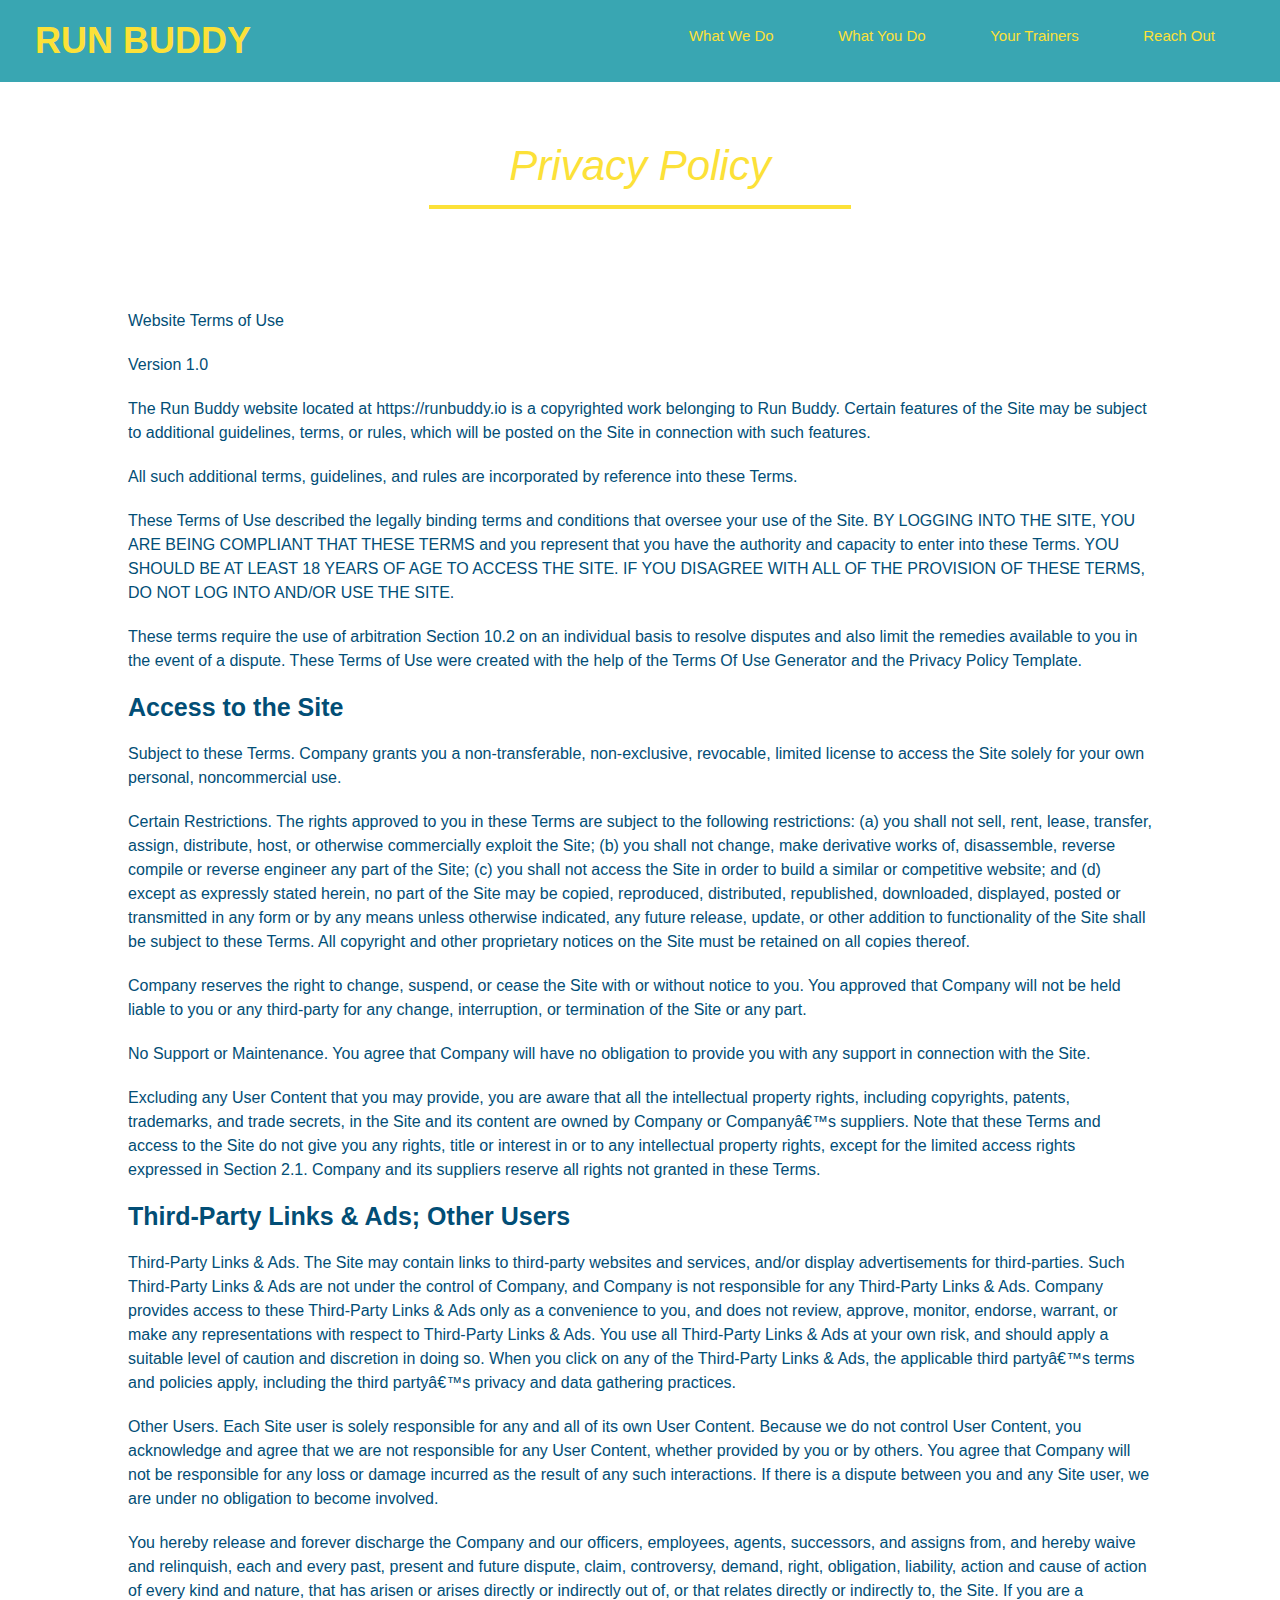
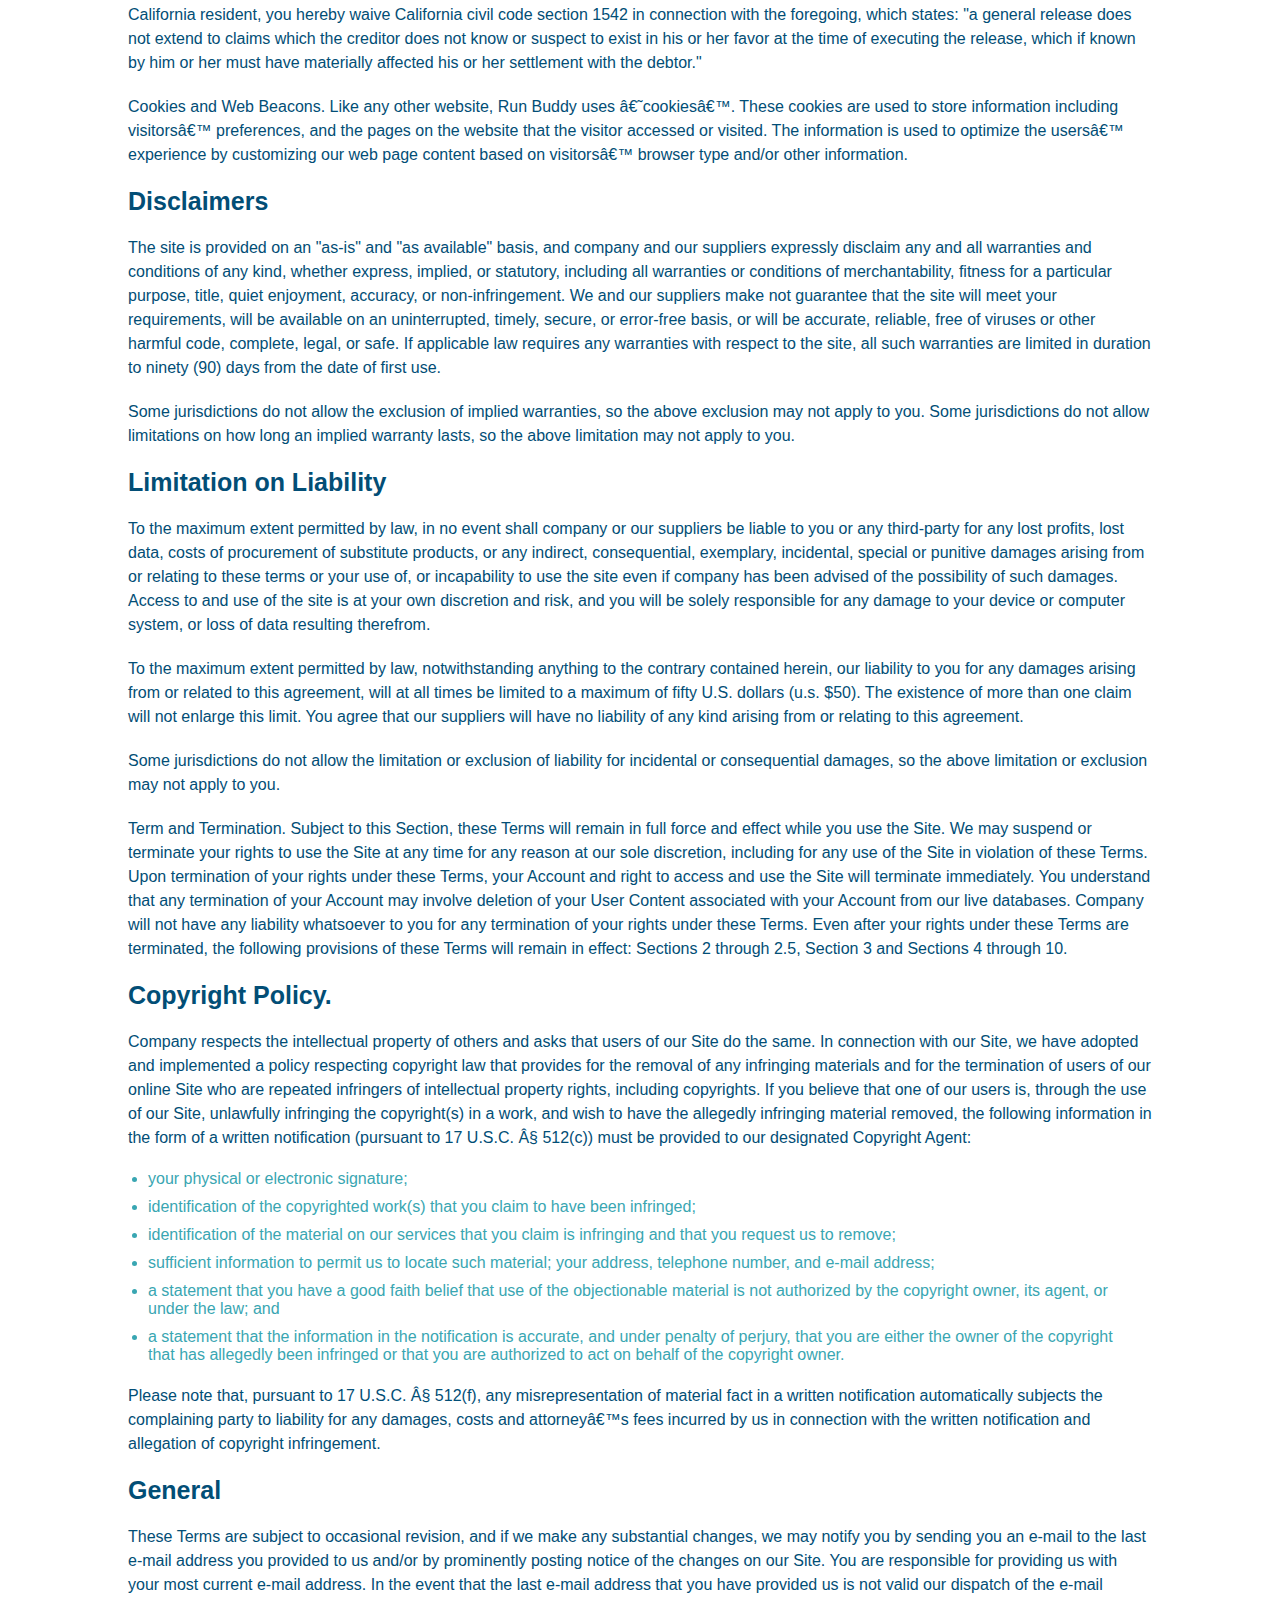
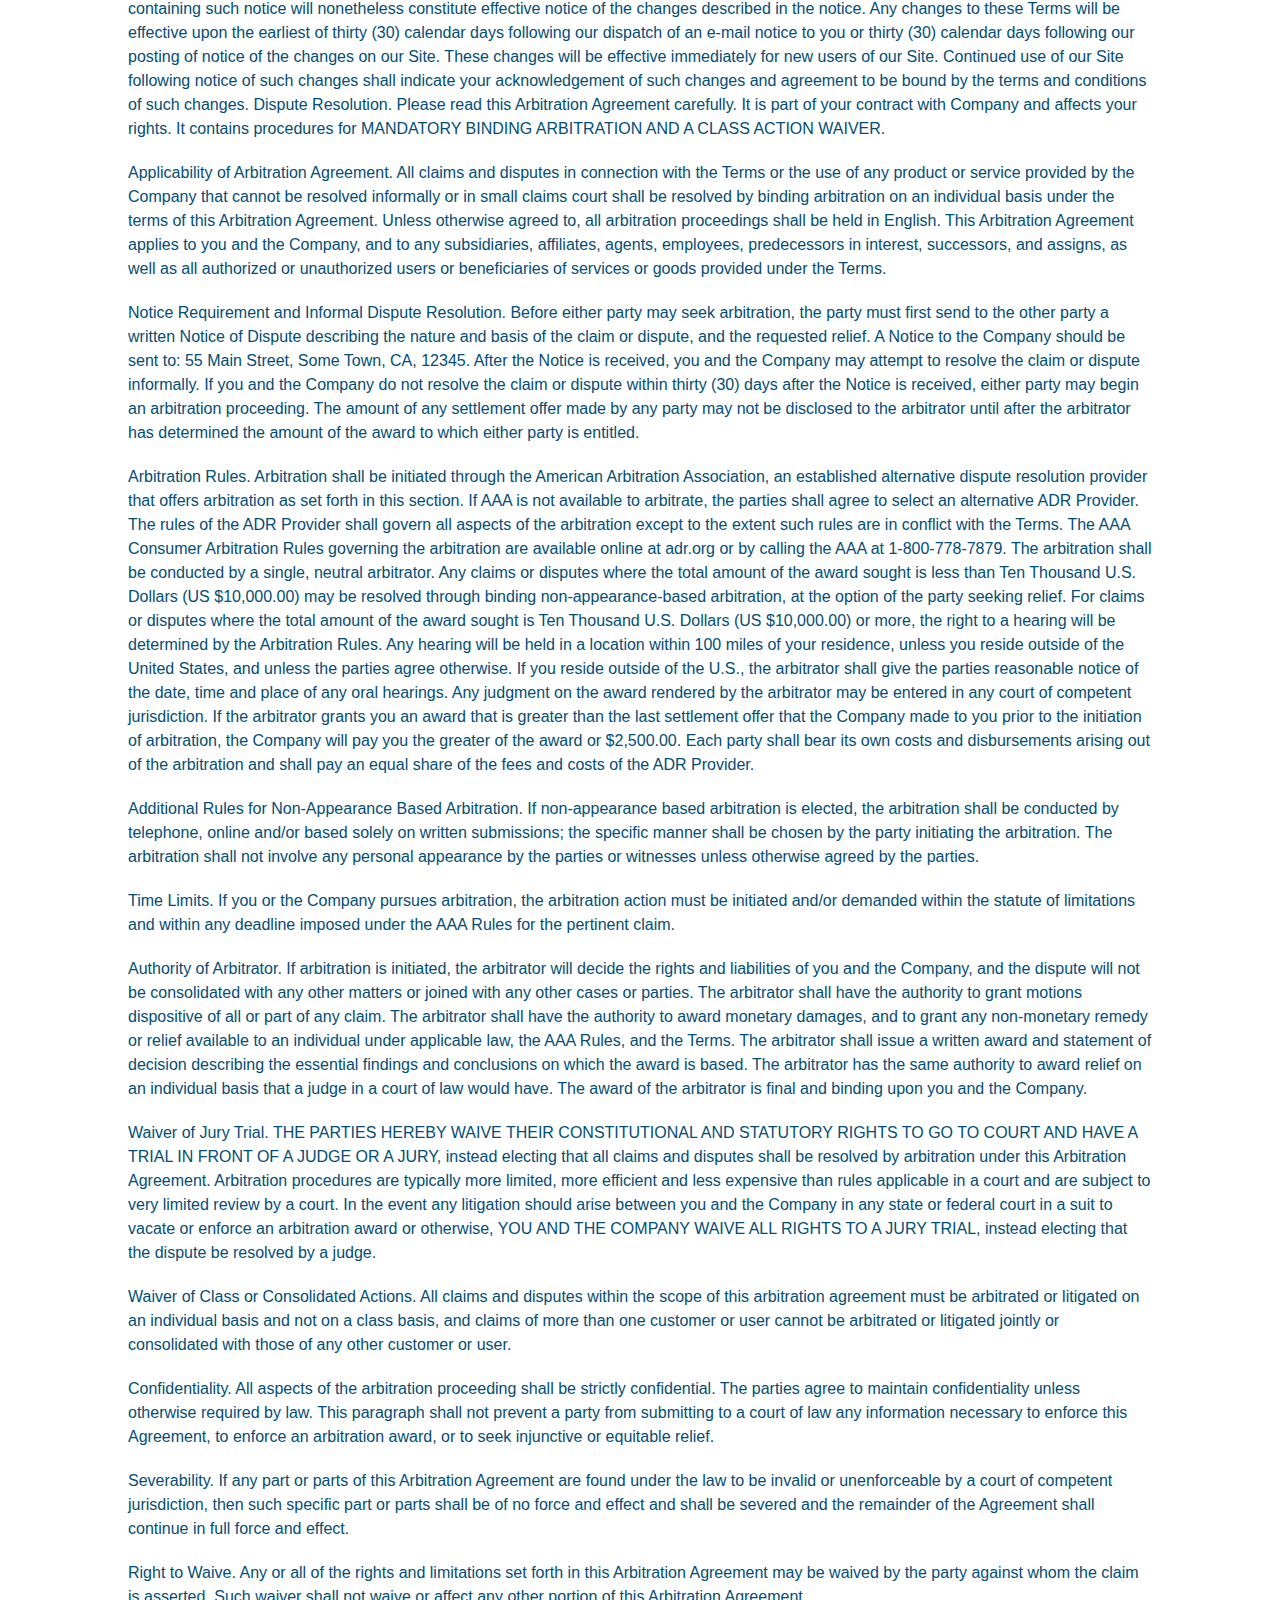
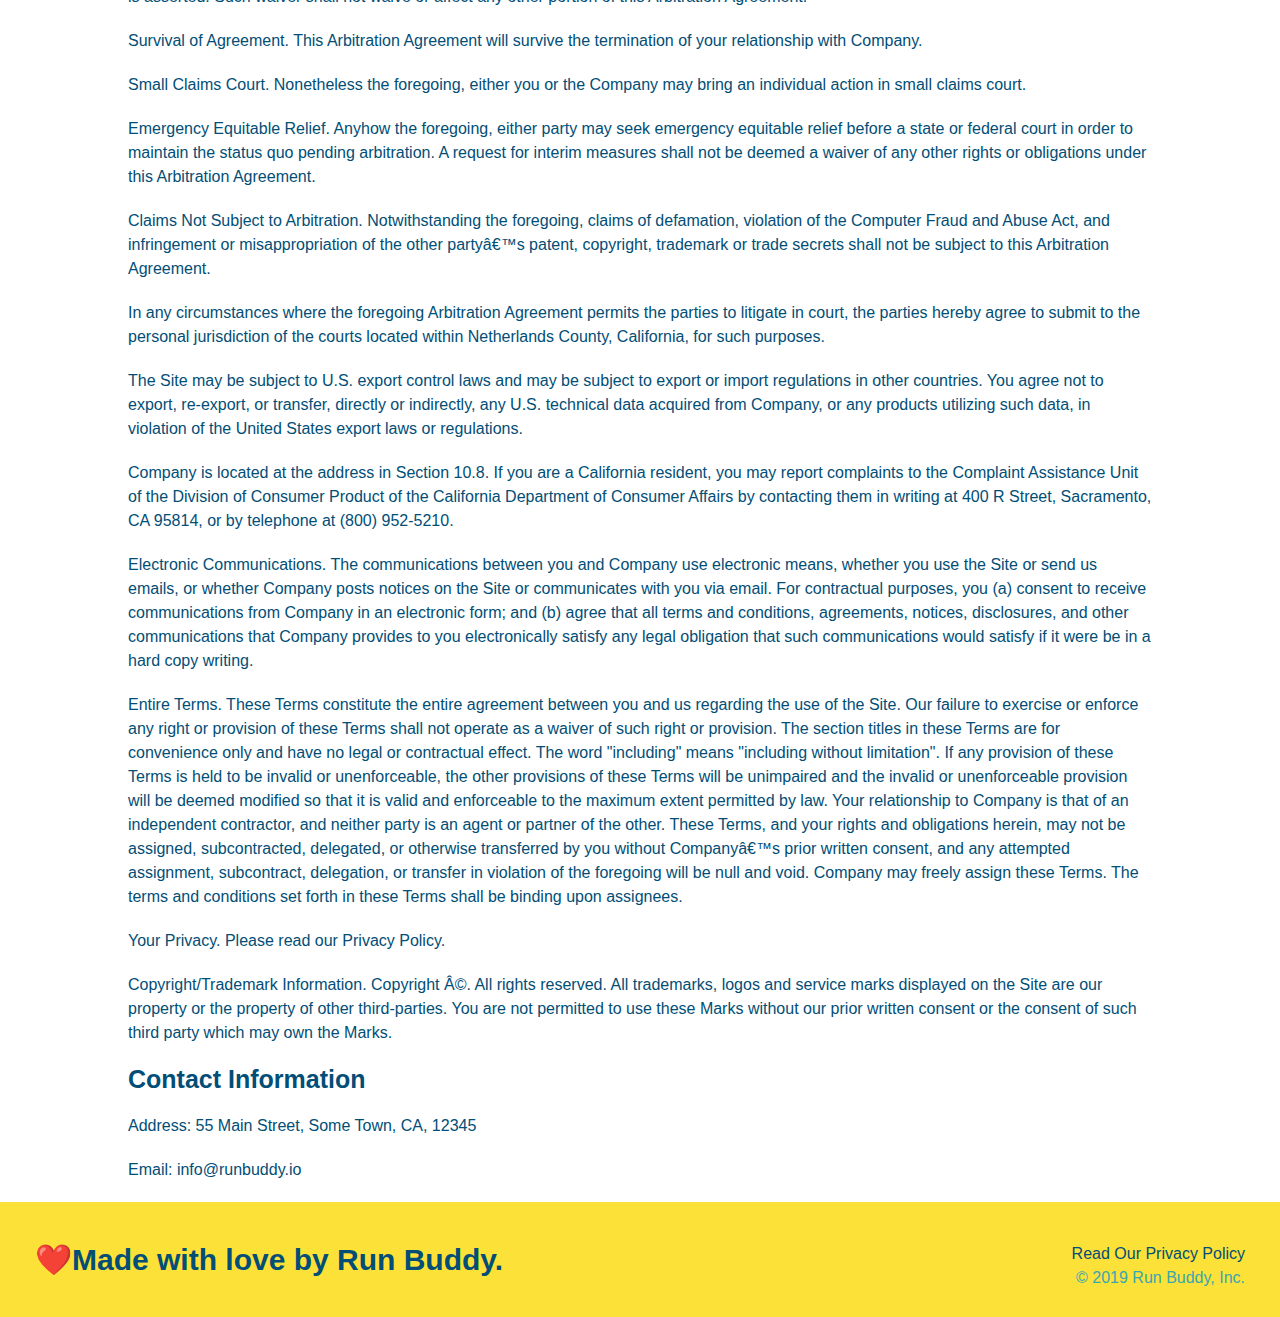
==== privacy-policy.html @ 3b5f8642 "privacy policy" ====
<!DOCTYPE html>
<html lang="en">
  <head>
        <meta charset="UTF-8">
        <Title>Privacy Policy - Run Buddy</Title>
        <link rel="stylesheet" href="style.css" />

        <link rel="stylesheet" href="secondary-styles.css" />
  </head>
    <body>
        <header>
            <h1>
                <a href="index.html">RUN BUDDY</a>  
            </h1>
            <nav>
    
              <ul>
                  <li>
                      <a href="./index.html#what-we-do">What We Do</a>
                  </li>
                  <li>
                      <a href="./index.html#what-you-do">What You Do</a>
                  </li>
                  <li>
                      <a href="./index.html#your-trainers">Your Trainers</a>
                  </li>
                  <li>
                      <a href="./index.html#reach-out">Reach Out</a>
                  </li>
              </ul>
    
            </nav>
           </header> 

        <section class="hero">
            <h2 class="page-title">
                Privacy Policy
            </h2>
        </section>
        <article class="secondary-content">
            <p>
                Website Terms of Use
              </p>
        
              <p>
                Version 1.0
              </p>
        
              <p>
                The Run Buddy website located at https://runbuddy.io is a copyrighted work belonging to Run Buddy. Certain
                features of the Site may be subject to additional guidelines, terms, or rules, which will be posted on the Site
                in connection with such features.
              </p>
        
              <p>
                All such additional terms, guidelines, and rules are incorporated by reference into these Terms.
              </p>
        
              <p>
                These Terms of Use described the legally binding terms and conditions that oversee your use of the Site. BY
                LOGGING INTO THE SITE, YOU ARE BEING COMPLIANT THAT THESE TERMS and you represent that you have the authority
                and capacity to enter into these Terms. YOU SHOULD BE AT LEAST 18 YEARS OF AGE TO ACCESS THE SITE. IF YOU
                DISAGREE WITH ALL OF THE PROVISION OF THESE TERMS, DO NOT LOG INTO AND/OR USE THE SITE.
              </p>
        
              <p>
                These terms require the use of arbitration Section 10.2 on an individual basis to resolve disputes and also
                limit the remedies available to you in the event of a dispute. These Terms of Use were created with the help of
                the Terms Of Use Generator and the Privacy Policy Template.
              </p>
        
              <h3>
                Access to the Site
              </h3>
        
              <p>
                Subject to these Terms. Company grants you a non-transferable, non-exclusive, revocable, limited license to
                access the Site solely for your own personal, noncommercial use.
              </p>
        
              <p>
                Certain Restrictions. The rights approved to you in these Terms are subject to the following restrictions: (a)
                you shall not sell, rent, lease, transfer, assign, distribute, host, or otherwise commercially exploit the Site;
                (b) you shall not change, make derivative works of, disassemble, reverse compile or reverse engineer any part of
                the Site; (c) you shall not access the Site in order to build a similar or competitive website; and (d) except
                as expressly stated herein, no part of the Site may be copied, reproduced, distributed, republished, downloaded,
                displayed, posted or transmitted in any form or by any means unless otherwise indicated, any future release,
                update, or other addition to functionality of the Site shall be subject to these Terms. All copyright and other
                proprietary notices on the Site must be retained on all copies thereof.
              </p>
        
              <p>
                Company reserves the right to change, suspend, or cease the Site with or without notice to you. You approved
                that Company will not be held liable to you or any third-party for any change, interruption, or termination of
                the Site or any part.
              </p>
        
              <p>
                No Support or Maintenance. You agree that Company will have no obligation to provide you with any support in
                connection with the Site.
              </p>
        
              <p>
                Excluding any User Content that you may provide, you are aware that all the intellectual property rights,
                including copyrights, patents, trademarks, and trade secrets, in the Site and its content are owned by Company
                or Companyâ€™s suppliers. Note that these Terms and access to the Site do not give you any rights, title or
                interest in or to any intellectual property rights, except for the limited access rights expressed in Section
                2.1. Company and its suppliers reserve all rights not granted in these Terms.
              </p>
        
              <h3>
                Third-Party Links & Ads; Other Users
              </h3>
        
              <p>
                Third-Party Links & Ads. The Site may contain links to third-party websites and services, and/or display
                advertisements for third-parties. Such Third-Party Links & Ads are not under the control of Company, and Company
                is not responsible for any Third-Party Links & Ads. Company provides access to these Third-Party Links & Ads
                only as a convenience to you, and does not review, approve, monitor, endorse, warrant, or make any
                representations with respect to Third-Party Links & Ads. You use all Third-Party Links & Ads at your own risk,
                and should apply a suitable level of caution and discretion in doing so. When you click on any of the
                Third-Party Links & Ads, the applicable third partyâ€™s terms and policies apply, including the third partyâ€™s
                privacy and data gathering practices.
              </p>
        
              <p>
                Other Users. Each Site user is solely responsible for any and all of its own User Content. Because we do not
                control User Content, you acknowledge and agree that we are not responsible for any User Content, whether
                provided by you or by others. You agree that Company will not be responsible for any loss or damage incurred as
                the result of any such interactions. If there is a dispute between you and any Site user, we are under no
                obligation to become involved.
              </p>
        
              <p>
                You hereby release and forever discharge the Company and our officers, employees, agents, successors, and
                assigns from, and hereby waive and relinquish, each and every past, present and future dispute, claim,
                controversy, demand, right, obligation, liability, action and cause of action of every kind and nature, that has
                arisen or arises directly or indirectly out of, or that relates directly or indirectly to, the Site. If you are
                a California resident, you hereby waive California civil code section 1542 in connection with the foregoing,
                which states: "a general release does not extend to claims which the creditor does not know or suspect to exist
                in his or her favor at the time of executing the release, which if known by him or her must have materially
                affected his or her settlement with the debtor."
              </p>
        
              <p>
                Cookies and Web Beacons. Like any other website, Run Buddy uses â€˜cookiesâ€™. These cookies are used to store
                information including visitorsâ€™ preferences, and the pages on the website that the visitor accessed or visited.
                The information is used to optimize the usersâ€™ experience by customizing our web page content based on visitorsâ€™
                browser type and/or other information.
              </p>
        
              <h3>
                Disclaimers
              </h3>
        
              <p>
                The site is provided on an "as-is" and "as available" basis, and company and our suppliers expressly disclaim
                any and all warranties and conditions of any kind, whether express, implied, or statutory, including all
                warranties or conditions of merchantability, fitness for a particular purpose, title, quiet enjoyment, accuracy,
                or non-infringement. We and our suppliers make not guarantee that the site will meet your requirements, will be
                available on an uninterrupted, timely, secure, or error-free basis, or will be accurate, reliable, free of
                viruses or other harmful code, complete, legal, or safe. If applicable law requires any warranties with respect
                to the site, all such warranties are limited in duration to ninety (90) days from the date of first use.
              </p>
        
              <p>
                Some jurisdictions do not allow the exclusion of implied warranties, so the above exclusion may not apply to
                you. Some jurisdictions do not allow limitations on how long an implied warranty lasts, so the above limitation
                may not apply to you.
              </p>
        
              <h3>
                Limitation on Liability
              </h3>
        
              <p>
                To the maximum extent permitted by law, in no event shall company or our suppliers be liable to you or any
                third-party for any lost profits, lost data, costs of procurement of substitute products, or any indirect,
                consequential, exemplary, incidental, special or punitive damages arising from or relating to these terms or
                your use of, or incapability to use the site even if company has been advised of the possibility of such
                damages. Access to and use of the site is at your own discretion and risk, and you will be solely responsible
                for any damage to your device or computer system, or loss of data resulting therefrom.
              </p>
        
              <p>
                To the maximum extent permitted by law, notwithstanding anything to the contrary contained herein, our liability
                to you for any damages arising from or related to this agreement, will at all times be limited to a maximum of
                fifty U.S. dollars (u.s. $50). The existence of more than one claim will not enlarge this limit. You agree that
                our suppliers will have no liability of any kind arising from or relating to this agreement.
              </p>
        
              <p>
                Some jurisdictions do not allow the limitation or exclusion of liability for incidental or consequential
                damages, so the above limitation or exclusion may not apply to you.
              </p>
        
              <p>
                Term and Termination. Subject to this Section, these Terms will remain in full force and effect while you use
                the Site. We may suspend or terminate your rights to use the Site at any time for any reason at our sole
                discretion, including for any use of the Site in violation of these Terms. Upon termination of your rights under
                these Terms, your Account and right to access and use the Site will terminate immediately. You understand that
                any termination of your Account may involve deletion of your User Content associated with your Account from our
                live databases. Company will not have any liability whatsoever to you for any termination of your rights under
                these Terms. Even after your rights under these Terms are terminated, the following provisions of these Terms
                will remain in effect: Sections 2 through 2.5, Section 3 and Sections 4 through 10.
              </p>
        
              <h3>
                Copyright Policy.
              </h3>
        
              <p>
                Company respects the intellectual property of others and asks that users of our Site do the same. In connection
                with our Site, we have adopted and implemented a policy respecting copyright law that provides for the removal
                of any infringing materials and for the termination of users of our online Site who are repeated infringers of
                intellectual property rights, including copyrights. If you believe that one of our users is, through the use of
                our Site, unlawfully infringing the copyright(s) in a work, and wish to have the allegedly infringing material
                removed, the following information in the form of a written notification (pursuant to 17 U.S.C. Â§ 512(c)) must
                be provided to our designated Copyright Agent:
              </p>
        
              <ul>
                <li>
                  your physical or electronic signature;
                </li>
                <li>
                  identification of the copyrighted work(s) that you claim to have been infringed;
                </li>
                <li>
                  identification of the material on our services that you claim is infringing and that you request us to remove;
                </li>
                <li>
                  sufficient information to permit us to locate such material; your address, telephone number, and e-mail
                  address;
                </li>
                <li>
                  a statement that you have a good faith belief that use of the objectionable material is not authorized by the
                  copyright owner, its agent, or under the law; and
                </li>
                <li>
                  a statement that the information in the notification is accurate, and under penalty of perjury, that you are
                  either the owner of the copyright that has allegedly been infringed or that you are authorized to act on
                  behalf of the copyright owner.
                </li>
              </ul>
        
              <p>
                Please note that, pursuant to 17 U.S.C. Â§ 512(f), any misrepresentation of material fact in a written
                notification automatically subjects the complaining party to liability for any damages, costs and attorneyâ€™s
                fees incurred by us in connection with the written notification and allegation of copyright infringement.
              </p>
        
              <h3>
                General
              </h3>
        
              <p>
                These Terms are subject to occasional revision, and if we make any substantial changes, we may notify you by
                sending you an e-mail to the last e-mail address you provided to us and/or by prominently posting notice of the
                changes on our Site. You are responsible for providing us with your most current e-mail address. In the event
                that the last e-mail address that you have provided us is not valid our dispatch of the e-mail containing such
                notice will nonetheless constitute effective notice of the changes described in the notice. Any changes to these
                Terms will be effective upon the earliest of thirty (30) calendar days following our dispatch of an e-mail
                notice to you or thirty (30) calendar days following our posting of notice of the changes on our Site. These
                changes will be effective immediately for new users of our Site. Continued use of our Site following notice of
                such changes shall indicate your acknowledgement of such changes and agreement to be bound by the terms and
                conditions of such changes. Dispute Resolution. Please read this Arbitration Agreement carefully. It is part of
                your contract with Company and affects your rights. It contains procedures for MANDATORY BINDING ARBITRATION AND
                A CLASS ACTION WAIVER.
              </p>
        
              <p>
                Applicability of Arbitration Agreement. All claims and disputes in connection with the Terms or the use of any
                product or service provided by the Company that cannot be resolved informally or in small claims court shall be
                resolved by binding arbitration on an individual basis under the terms of this Arbitration Agreement. Unless
                otherwise agreed to, all arbitration proceedings shall be held in English. This Arbitration Agreement applies to
                you and the Company, and to any subsidiaries, affiliates, agents, employees, predecessors in interest,
                successors, and assigns, as well as all authorized or unauthorized users or beneficiaries of services or goods
                provided under the Terms.
              </p>
        
              <p>
                Notice Requirement and Informal Dispute Resolution. Before either party may seek arbitration, the party must
                first send to the other party a written Notice of Dispute describing the nature and basis of the claim or
                dispute, and the requested relief. A Notice to the Company should be sent to: 55 Main Street, Some Town, CA,
                12345. After the Notice is received, you and the Company may attempt to resolve the claim or dispute informally.
                If you and the Company do not resolve the claim or dispute within thirty (30) days after the Notice is received,
                either party may begin an arbitration proceeding. The amount of any settlement offer made by any party may not
                be disclosed to the arbitrator until after the arbitrator has determined the amount of the award to which either
                party is entitled.
              </p>
        
              <p>
                Arbitration Rules. Arbitration shall be initiated through the American Arbitration Association, an established
                alternative dispute resolution provider that offers arbitration as set forth in this section. If AAA is not
                available to arbitrate, the parties shall agree to select an alternative ADR Provider. The rules of the ADR
                Provider shall govern all aspects of the arbitration except to the extent such rules are in conflict with the
                Terms. The AAA Consumer Arbitration Rules governing the arbitration are available online at adr.org or by
                calling the AAA at 1-800-778-7879. The arbitration shall be conducted by a single, neutral arbitrator. Any
                claims or disputes where the total amount of the award sought is less than Ten Thousand U.S. Dollars (US
                $10,000.00) may be resolved through binding non-appearance-based arbitration, at the option of the party seeking
                relief. For claims or disputes where the total amount of the award sought is Ten Thousand U.S. Dollars (US
                $10,000.00) or more, the right to a hearing will be determined by the Arbitration Rules. Any hearing will be
                held in a location within 100 miles of your residence, unless you reside outside of the United States, and
                unless the parties agree otherwise. If you reside outside of the U.S., the arbitrator shall give the parties
                reasonable notice of the date, time and place of any oral hearings. Any judgment on the award rendered by the
                arbitrator may be entered in any court of competent jurisdiction. If the arbitrator grants you an award that is
                greater than the last settlement offer that the Company made to you prior to the initiation of arbitration, the
                Company will pay you the greater of the award or $2,500.00. Each party shall bear its own costs and
                disbursements arising out of the arbitration and shall pay an equal share of the fees and costs of the ADR
                Provider.
              </p>
        
              <p>
                Additional Rules for Non-Appearance Based Arbitration. If non-appearance based arbitration is elected, the
                arbitration shall be conducted by telephone, online and/or based solely on written submissions; the specific
                manner shall be chosen by the party initiating the arbitration. The arbitration shall not involve any personal
                appearance by the parties or witnesses unless otherwise agreed by the parties.
              </p>
        
              <p>
                Time Limits. If you or the Company pursues arbitration, the arbitration action must be initiated and/or demanded
                within the statute of limitations and within any deadline imposed under the AAA Rules for the pertinent claim.
              </p>
        
              <p>
                Authority of Arbitrator. If arbitration is initiated, the arbitrator will decide the rights and liabilities of
                you and the Company, and the dispute will not be consolidated with any other matters or joined with any other
                cases or parties. The arbitrator shall have the authority to grant motions dispositive of all or part of any
                claim. The arbitrator shall have the authority to award monetary damages, and to grant any non-monetary remedy
                or relief available to an individual under applicable law, the AAA Rules, and the Terms. The arbitrator shall
                issue a written award and statement of decision describing the essential findings and conclusions on which the
                award is based. The arbitrator has the same authority to award relief on an individual basis that a judge in a
                court of law would have. The award of the arbitrator is final and binding upon you and the Company.
              </p>
        
              <p>
                Waiver of Jury Trial. THE PARTIES HEREBY WAIVE THEIR CONSTITUTIONAL AND STATUTORY RIGHTS TO GO TO COURT AND HAVE
                A TRIAL IN FRONT OF A JUDGE OR A JURY, instead electing that all claims and disputes shall be resolved by
                arbitration under this Arbitration Agreement. Arbitration procedures are typically more limited, more efficient
                and less expensive than rules applicable in a court and are subject to very limited review by a court. In the
                event any litigation should arise between you and the Company in any state or federal court in a suit to vacate
                or enforce an arbitration award or otherwise, YOU AND THE COMPANY WAIVE ALL RIGHTS TO A JURY TRIAL, instead
                electing that the dispute be resolved by a judge.
              </p>
        
              <p>
                Waiver of Class or Consolidated Actions. All claims and disputes within the scope of this arbitration agreement
                must be arbitrated or litigated on an individual basis and not on a class basis, and claims of more than one
                customer or user cannot be arbitrated or litigated jointly or consolidated with those of any other customer or
                user.
              </p>
        
              <p>
                Confidentiality. All aspects of the arbitration proceeding shall be strictly confidential. The parties agree to
                maintain confidentiality unless otherwise required by law. This paragraph shall not prevent a party from
                submitting to a court of law any information necessary to enforce this Agreement, to enforce an arbitration
                award, or to seek injunctive or equitable relief.
              </p>
        
              <p>
                Severability. If any part or parts of this Arbitration Agreement are found under the law to be invalid or
                unenforceable by a court of competent jurisdiction, then such specific part or parts shall be of no force and
                effect and shall be severed and the remainder of the Agreement shall continue in full force and effect.
              </p>
        
              <p>
                Right to Waive. Any or all of the rights and limitations set forth in this Arbitration Agreement may be waived
                by the party against whom the claim is asserted. Such waiver shall not waive or affect any other portion of this
                Arbitration Agreement.
              </p>
        
              <p>
                Survival of Agreement. This Arbitration Agreement will survive the termination of your relationship with
                Company.
              </p>
        
              <p>
                Small Claims Court. Nonetheless the foregoing, either you or the Company may bring an individual action in small
                claims court.
              </p>
        
              <p>
                Emergency Equitable Relief. Anyhow the foregoing, either party may seek emergency equitable relief before a
                state or federal court in order to maintain the status quo pending arbitration. A request for interim measures
                shall not be deemed a waiver of any other rights or obligations under this Arbitration Agreement.
              </p>
        
              <p>
                Claims Not Subject to Arbitration. Notwithstanding the foregoing, claims of defamation, violation of the
                Computer Fraud and Abuse Act, and infringement or misappropriation of the other partyâ€™s patent, copyright,
                trademark or trade secrets shall not be subject to this Arbitration Agreement.
              </p>
        
              <p>
                In any circumstances where the foregoing Arbitration Agreement permits the parties to litigate in court, the
                parties hereby agree to submit to the personal jurisdiction of the courts located within Netherlands County,
                California, for such purposes.
              </p>
        
              <p>
                The Site may be subject to U.S. export control laws and may be subject to export or import regulations in other
                countries. You agree not to export, re-export, or transfer, directly or indirectly, any U.S. technical data
                acquired from Company, or any products utilizing such data, in violation of the United States export laws or
                regulations.
              </p>
        
              <p>
                Company is located at the address in Section 10.8. If you are a California resident, you may report complaints
                to the Complaint Assistance Unit of the Division of Consumer Product of the California Department of Consumer
                Affairs by contacting them in writing at 400 R Street, Sacramento, CA 95814, or by telephone at (800) 952-5210.
              </p>
        
              <p>
                Electronic Communications. The communications between you and Company use electronic means, whether you use the
                Site or send us emails, or whether Company posts notices on the Site or communicates with you via email. For
                contractual purposes, you (a) consent to receive communications from Company in an electronic form; and (b)
                agree that all terms and conditions, agreements, notices, disclosures, and other communications that Company
                provides to you electronically satisfy any legal obligation that such communications would satisfy if it were be
                in a hard copy writing.
              </p>
        
              <p>
                Entire Terms. These Terms constitute the entire agreement between you and us regarding the use of the Site. Our
                failure to exercise or enforce any right or provision of these Terms shall not operate as a waiver of such right
                or provision. The section titles in these Terms are for convenience only and have no legal or contractual
                effect. The word "including" means "including without limitation". If any provision of these Terms is held to be
                invalid or unenforceable, the other provisions of these Terms will be unimpaired and the invalid or
                unenforceable provision will be deemed modified so that it is valid and enforceable to the maximum extent
                permitted by law. Your relationship to Company is that of an independent contractor, and neither party is an
                agent or partner of the other. These Terms, and your rights and obligations herein, may not be assigned,
                subcontracted, delegated, or otherwise transferred by you without Companyâ€™s prior written consent, and any
                attempted assignment, subcontract, delegation, or transfer in violation of the foregoing will be null and void.
                Company may freely assign these Terms. The terms and conditions set forth in these Terms shall be binding upon
                assignees.
              </p>
        
              <p>
                Your Privacy. Please read our Privacy Policy.
              </p>
        
              <p>
                Copyright/Trademark Information. Copyright Â©. All rights reserved. All trademarks, logos and service marks
                displayed on the Site are our property or the property of other third-parties. You are not permitted to use
                these Marks without our prior written consent or the consent of such third party which may own the Marks.
              </p>
        
              <h3>
                Contact Information
              </h3>
        
              <p>
                Address: 55 Main Street, Some Town, CA, 12345
              </p>
        
              <p>
                Email: info@runbuddy.io
              </p>
        </article>

    </body>

   <footer>
        <h2>❤️Made with love by Run Buddy.</h2>
       <div>
           <a>Read Our Privacy Policy</a><br />
           &copy; 2019 Run Buddy, Inc.
       </div> 
   </footer>  
</html>
---- style.css ----
body {
    /*I'm a css comment! */
    color: #39a6b2;
    font-family: Arial, Helvetica, sans-serif;
}

/* apply styles to <header> */
header { 
    padding: 20px 35px;
    background-color: #39a6b2;
    width: 100%;
}

header h1 {
    font-weight: bold;
    font-size: 36px;
    color: #fce138;
    margin: 0;
    display: inline;
}

h3 { 
    font-size: 24px;
    margin: 0;
}

header a {
    text-decoration: none;
    color: #fce138;
}

header nav {
    float: right;
    margin: 7px 0;
}

header nav ul li {
    display: inline;
}

header nav ul li a {
    margin: 0 30px;
    font-weight: lighter;
    font-size: 15px;
}

* { 
    margin: 0;
    padding: 0;
    box-sizing: border-box;
}

footer {
    background: #fce138;
    width: 100%;
    padding: 40px 35px;
}

footer h2 { 
    display: inline;
    color: #024e76;
    font-size: 30px;
    margin: 0;
}

footer div {
    float: right;
    line-height: 1.5;
    text-align: right;
}

footer a {
    color: #024e76;
}

section {
    padding: 60px;
}

.hero { 
    background-image: url("../run-buddy/hero-bg.jpg");
    height: 600px;
    background-size: cover;
    background-position: center;
    position: relative;
}

.hero-form {
    background-color: #fce138;
    padding: 20px;
    width: 500px;
    color: #024e76;
   border: solid 3px #024e76;
   position: absolute;
   bottom: 120px;
   right: 140px;
}

.hero-form label {
    margin: 0 5px;
}

.hero-form button {
    color: #fce138;
    background-color: #024e76;
    border: none;
    padding: 10px 20px;
    font-size: 16px;
}

.hero-form p {
    margin: 5px 0 15px 0;
}

.form-input {
    border: 1px solid #024e76;
    display: block;
    padding: 7px 15px;
    font-size: 16px;
    color: #024e76;
    width: 100%;
    margin-bottom: 15px;
}

/* HERO STYLES END */

.intro {
    text-align: center;
}

.intro p {
    line-height: 1.7;
    color: #39a6b2;
    width: 80%;
    font-size: 20px;
    margin: 0 auto;
}

.steps {
    text-align: center;
    background: #fce138;
}

.section-title {
    font-size: 55px;
    color: #024e76;
    margin-bottom: 35px;
    padding: 0 100px 20px 100px;
    border-bottom: 3px solid;
    display: inline-block;
}

.primary-border {
    border-color: #fce138;
}

.secondary-border {
    border-color: #39a6b2;
}

.steps div {
    margin-bottom: 80px;
}

.steps img {
    width: 15%;
    margin: 10px 0;
}

.steps h3 {
    color: #024e76;
    font-size: 46px;
    margin-top: 10px;
}

.steps p {
    color: #39a6b2;
    font-size: 23px;
}

.steps span {
    font-size: 38px;
}

/* Meet the trainers section */

.trainers {
    text-align: center;
}

.trainer {
    width: 900px;
    margin: 0 auto 30px auto;
    background: #024e76;
    color: #fce138;
    overflow: auto;
}

.trainer img {
    width: 35%;
    float: left;
}

.trainer-bio {
    padding: 35px;
    float: left;
    width: 65%;
}

.text-left {
    text-align: left;
}

.text-right {
    text-align: right;
}

.trainer-bio h3 {
    font-size: 32px;
    margin-bottom: 8px;
}

.trainer-bio h4 {
    font-weight: lighter;
    font-size: 26px;
    margin-bottom: 25px;
}

.trainer-bio p {
    font-size: 17px;
    line-height: 1.3;
}

/* Reach out styles start */

.contact {
    text-align: center;
    background: #024e76;
}

.contact h2 {
    color: #fce138;
}

.contact-info iframe {
    width: 410px;
    height: 400px;
}

            /* must fix */
.contact-info-1{
    width: 50%;
    display: inline-block;
    vertical-align: top;
    text-align: left;
    margin: 30px 0 0 60px;
    color: white;
}
            /* must fix */

.contact-info-1 h3 {
    color: #fce138;
    font-size: 32px;
}

.contact-info-1 p, .contact-info-1 address {
    margin: 20px 0;
    line-height: 1.5;
    font-size: 20px;
    font-style: normal;
}

.contact-info-1 a {
    color:  #fce138;
}

/* reach out syles end */
---- secondary-styles.css ----
.hero {
    background-position: bottom;
    height: auto;
    text-align: center;
    margin-bottom: 40px;
}

.page-title {
    color: #fce138;
    display: inline-block;
    border-bottom: solid 4px #fce138;
    padding: 0 80px 15px 80px; 
    font-weight: normal; 
    font-size: 42px;
    font-style: italic;
}

.secondary-content {
    width: 80%;
    margin: auto;
    color: #024e76;
}

.secondary-content h3 {
    font-size: 25px;
    margin: 20px 0;
}

.secondary-content p {
    font-size: 16px;
    line-height: 1.5;
    margin: 20px 0;
}

.secondary-content ul {
    margin: 15px 20px;
}

.secondary-content li {
    color: #39a6b2;
    margin: 10px 0;
}
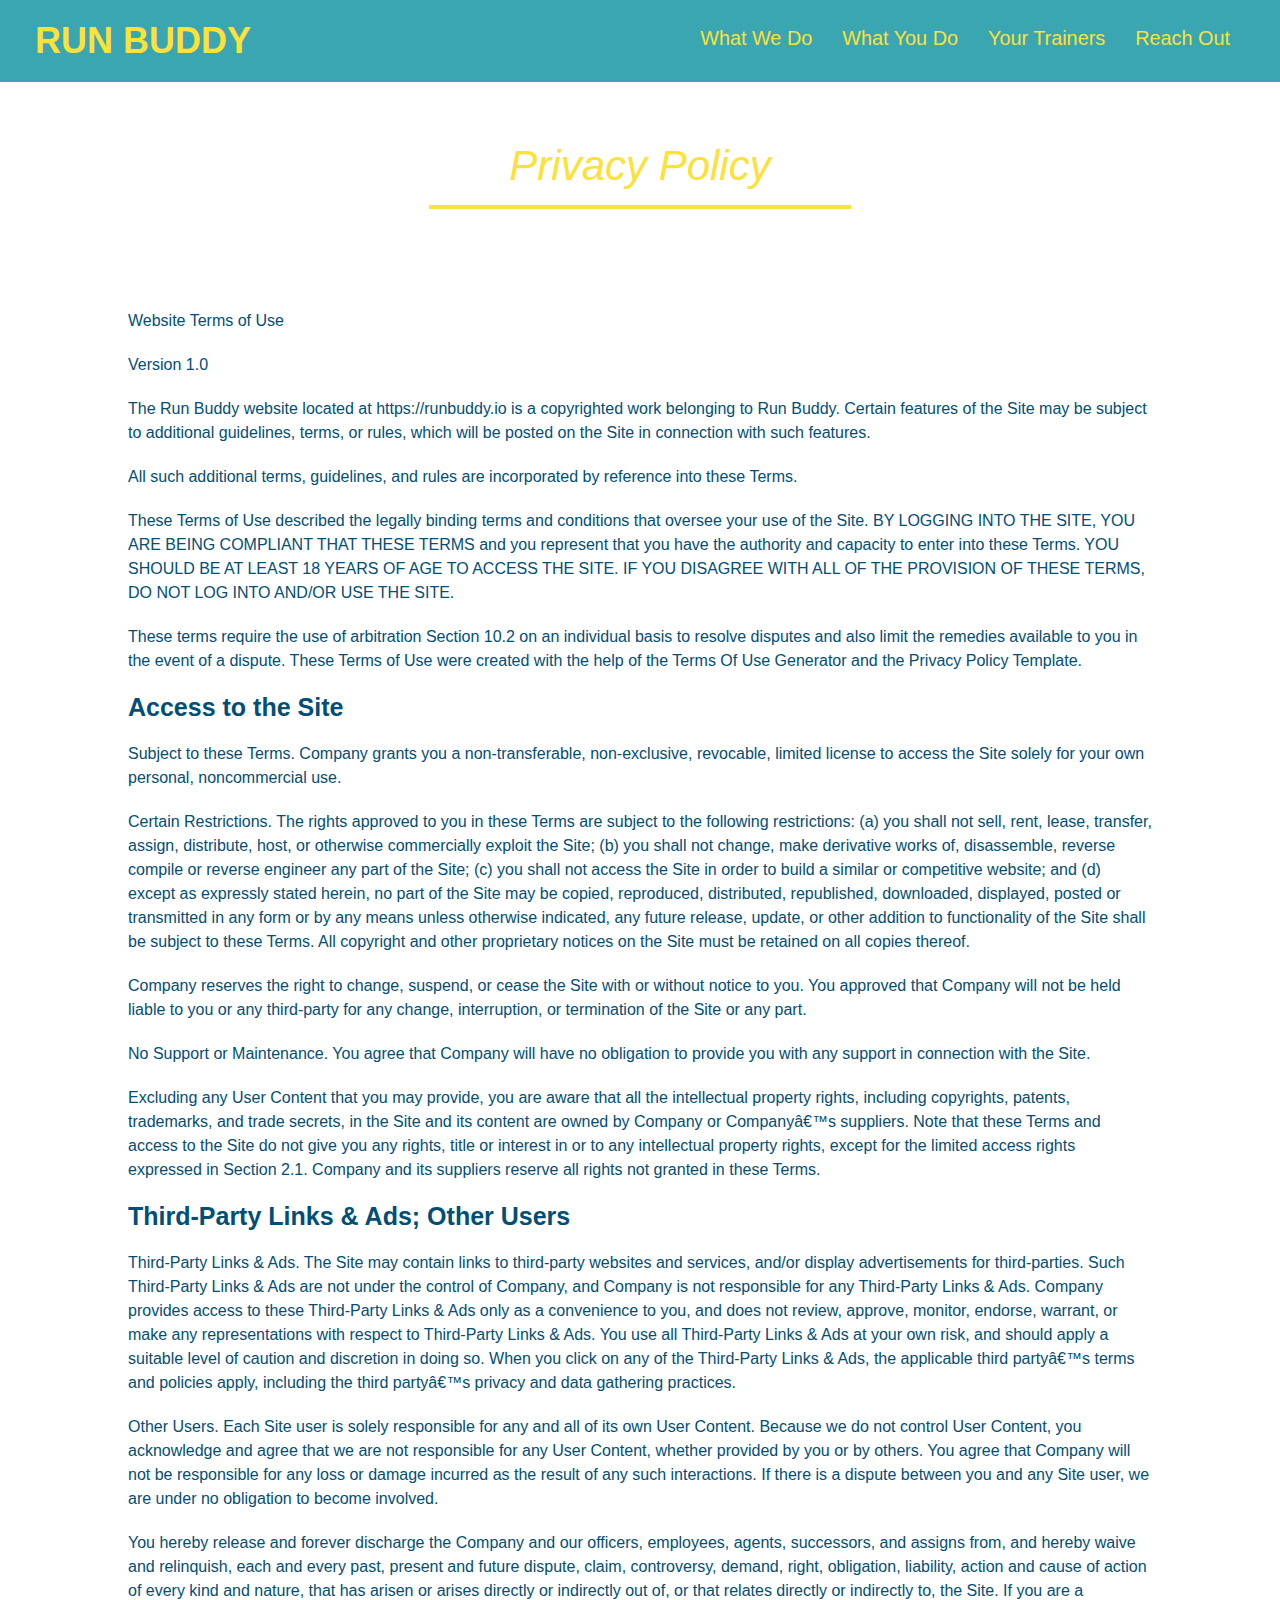
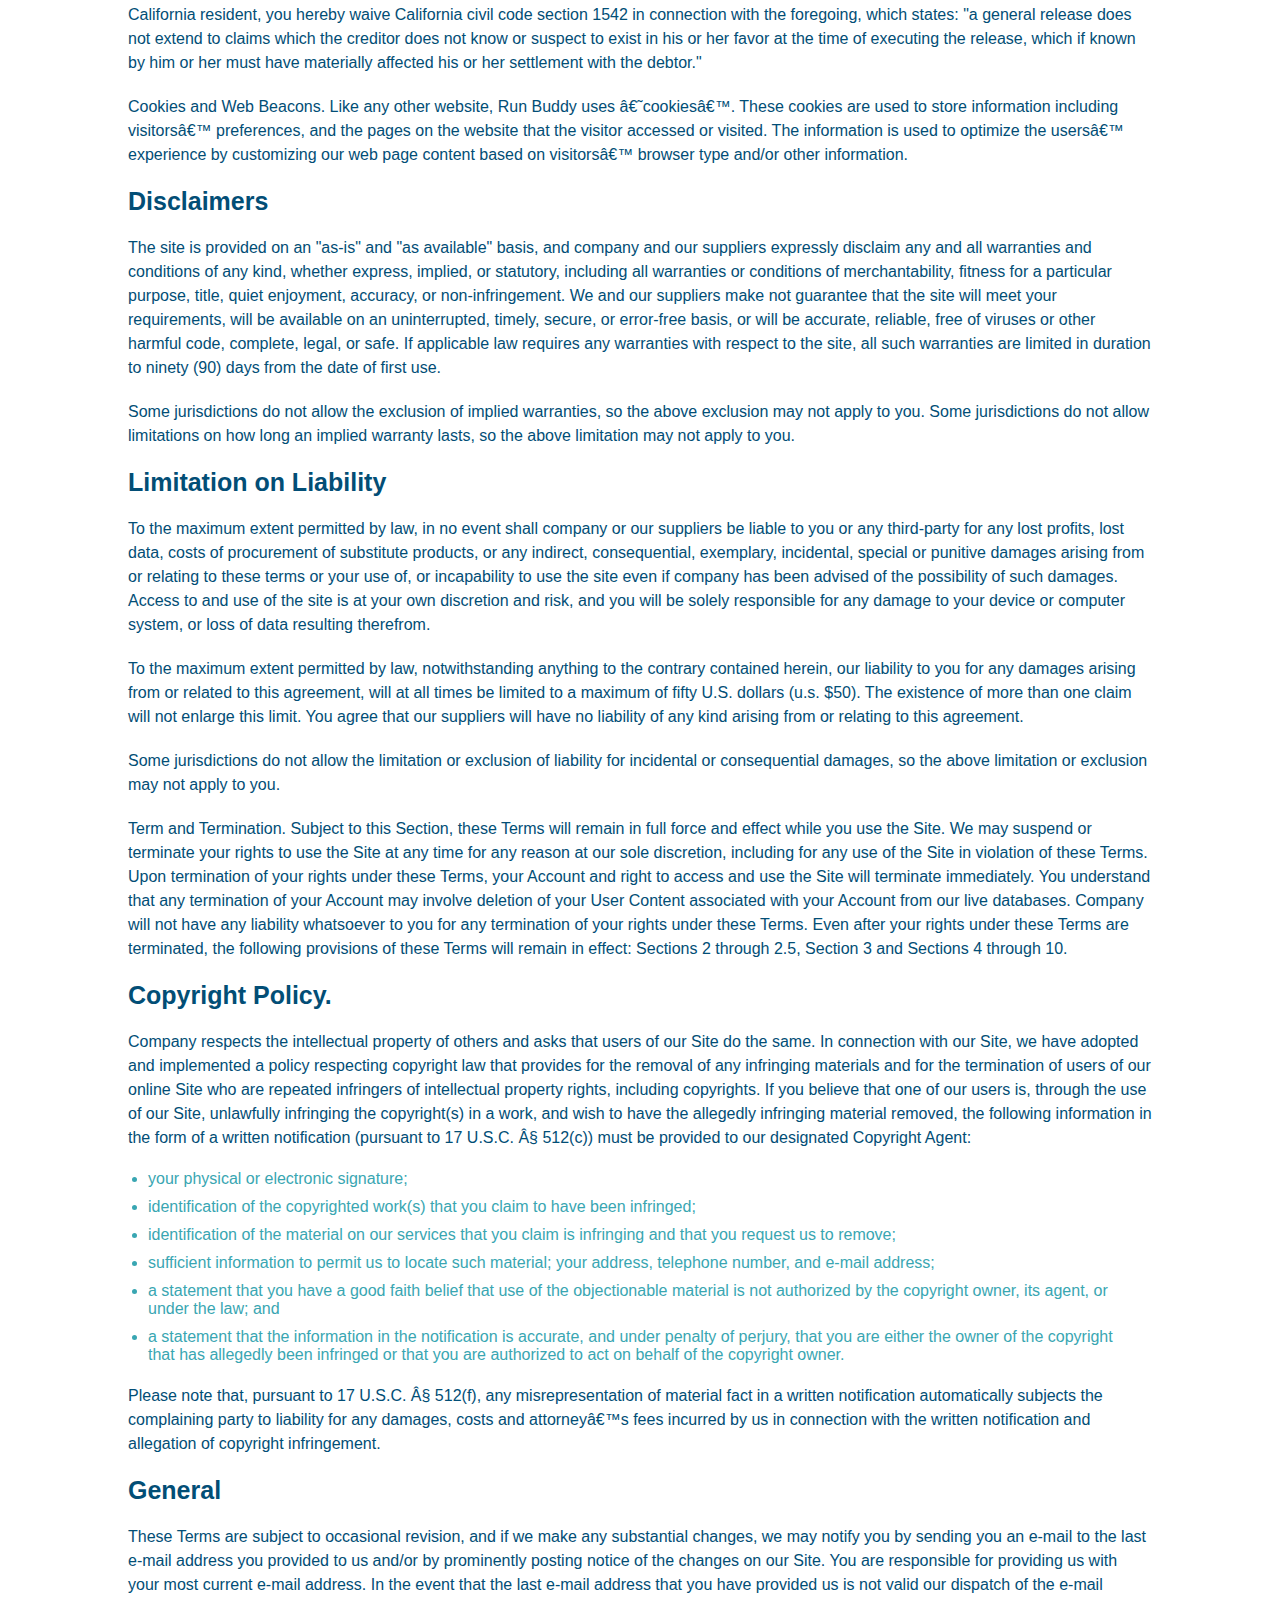
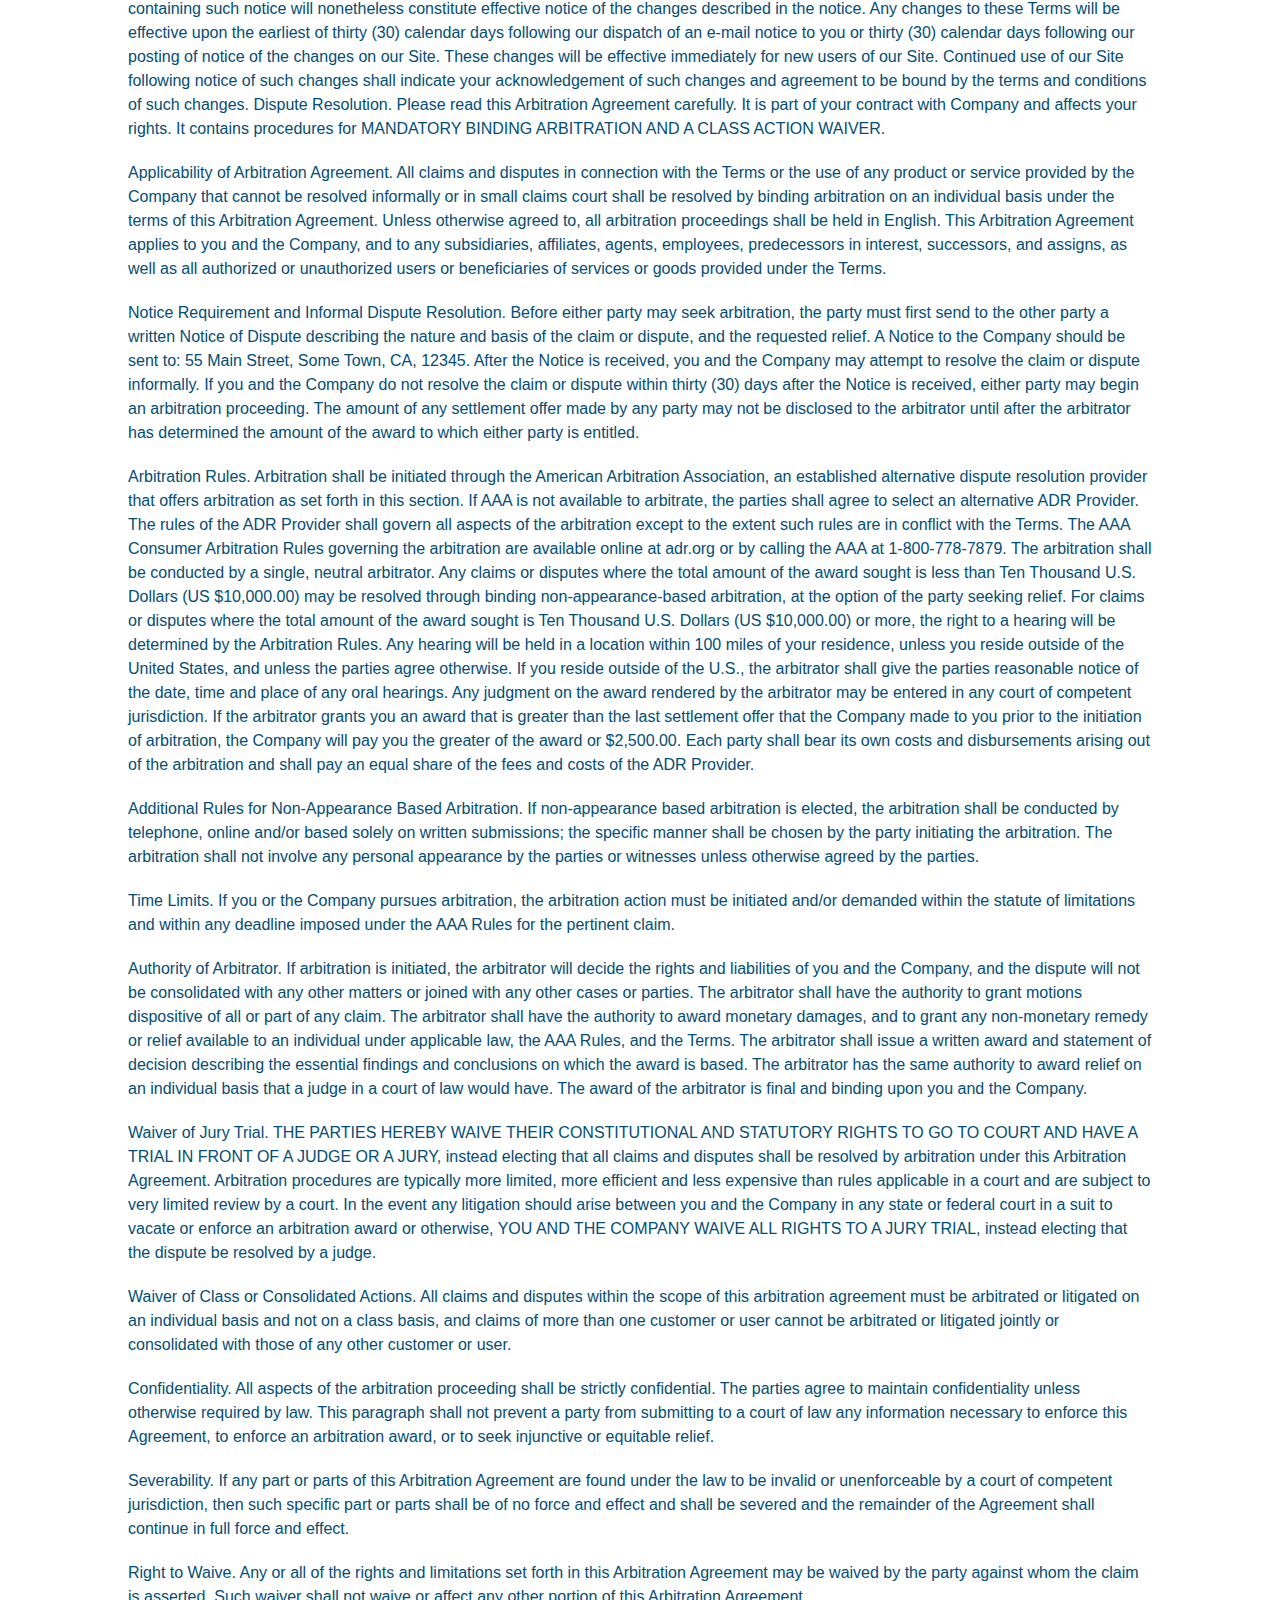
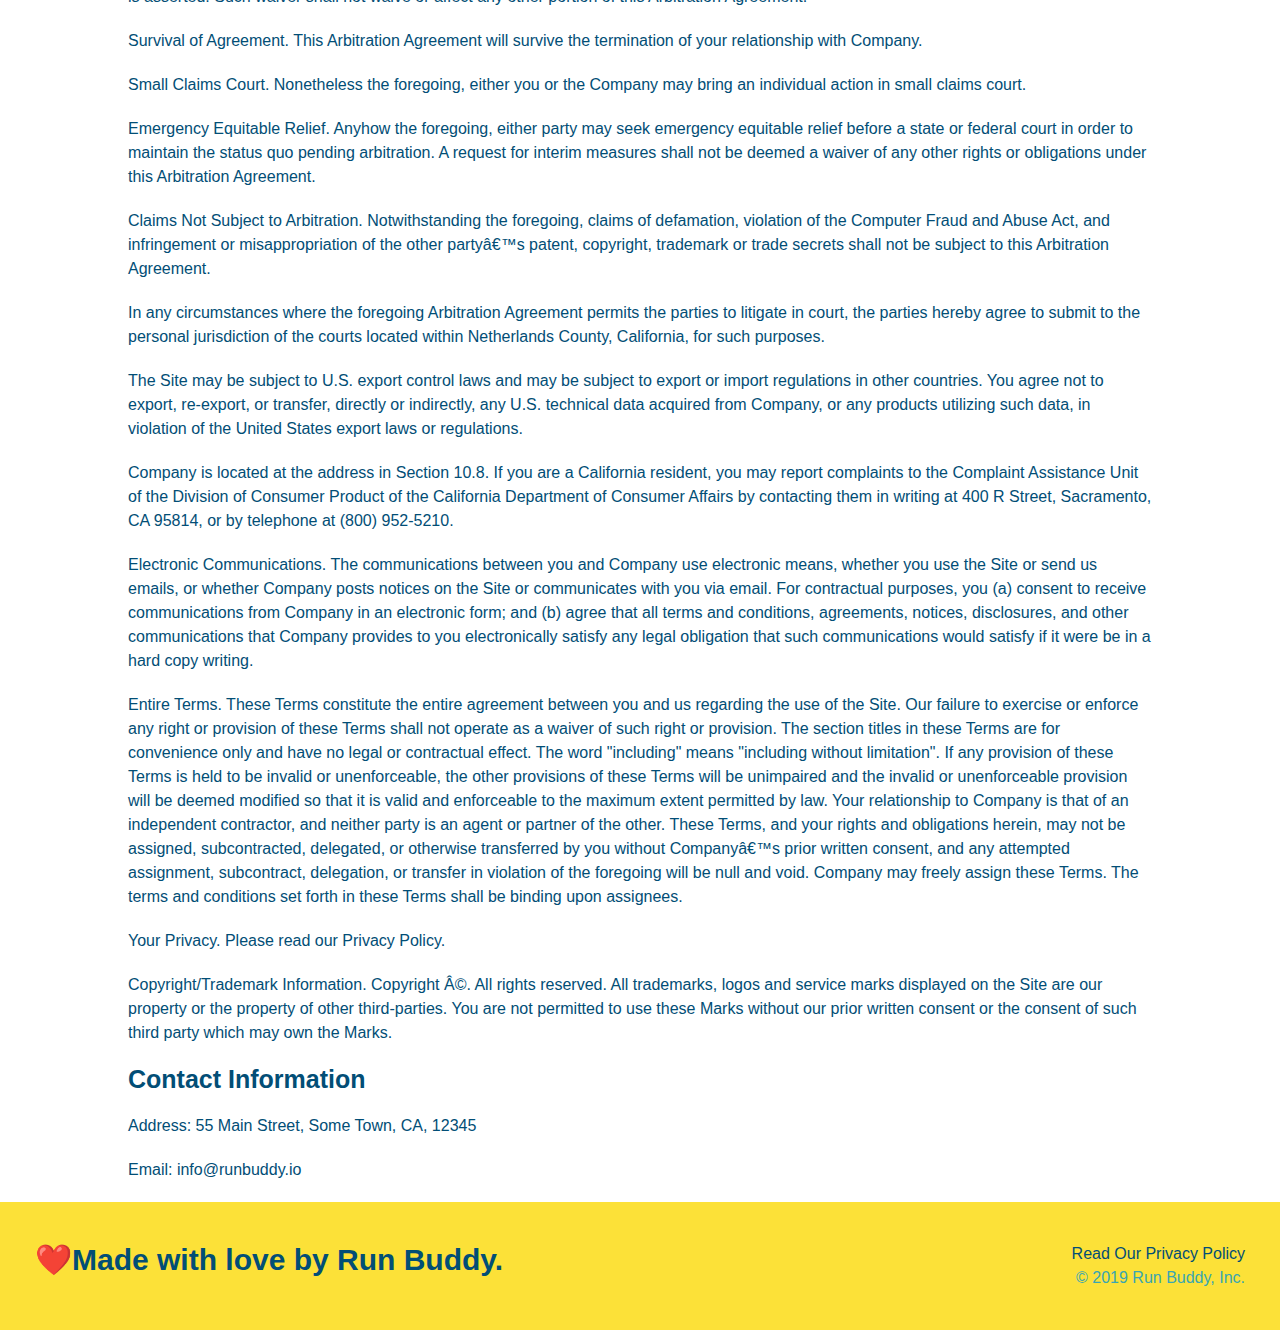
==== commit 179ea7bd: "media queries added" ====
--- a/privacy-policy.html
+++ b/privacy-policy.html
@@ -4,9 +4,10 @@
         <meta charset="UTF-8">
         <Title>Privacy Policy - Run Buddy</Title>
         <link rel="stylesheet" href="style.css" />
+        <link rel="stylesheet" href="secondary-styles.css" />
+        <meta name="viewport" content="width=device-width, initial-scale=1.0" />
+  </head>
 
-        <link rel="stylesheet" href="secondary-styles.css" />
-  </head>
     <body>
         <header>
             <h1>
--- a/style.css
+++ b/style.css
@@ -9,6 +9,9 @@
     padding: 20px 35px;
     background-color: #39a6b2;
     width: 100%;
+    display: flex;
+    justify-content: space-between;
+    flex-wrap: wrap;
 }
 
 header h1 {
@@ -16,7 +19,6 @@
     font-size: 36px;
     color: #fce138;
     margin: 0;
-    display: inline;
 }
 
 h3 { 
@@ -30,18 +32,21 @@
 }
 
 header nav {
-    float: right;
     margin: 7px 0;
 }
 
-header nav ul li {
-    display: inline;
+header nav ul {
+    display: flex;
+    flex-wrap: wrap;
+    justify-content: space-between;
+    align-items: center;
+    list-style: none;
 }
 
 header nav ul li a {
-    margin: 0 30px;
+    padding: 10px 15px;
     font-weight: lighter;
-    font-size: 15px;
+    font-size: 1.55vw;
 }
 
 * { 
@@ -54,17 +59,18 @@
     background: #fce138;
     width: 100%;
     padding: 40px 35px;
+    display: flex;
+    justify-content: space-between;
+    flex-wrap: wrap;
 }
 
 footer h2 { 
-    display: inline;
     color: #024e76;
     font-size: 30px;
     margin: 0;
 }
 
 footer div {
-    float: right;
     line-height: 1.5;
     text-align: right;
 }
@@ -78,22 +84,37 @@
 }
 
 .hero { 
-    background-image: url("../run-buddy/hero-bg.jpg");
-    height: 600px;
+    background-image: url("../run-buddy/images/hero-bg.jpg");
     background-size: cover;
     background-position: center;
-    position: relative;
+    display: flex;
+    justify-content: center;
+    flex-wrap: wrap;
+    align-items: flex-start;
+}
+
+.hero-cta {
+    width: 35%;
+    text-align: right;
+    margin: 3.5%;
+    color: #fff;
+    font-size: 18px;
+    line-height: 1.2;
+}
+
+.hero-cta h2 {
+    font-style: italic;
+    font-size: 55px;
+    color: #fce138;
 }
 
 .hero-form {
     background-color: #fce138;
     padding: 20px;
-    width: 500px;
-    color: #024e76;
-   border: solid 3px #024e76;
-   position: absolute;
-   bottom: 120px;
-   right: 140px;
+    color: #024e76;
+    border: solid 3px #024e76;
+    width: 40%;
+    margin: 3.5%;
 }
 
 .hero-form label {
@@ -123,10 +144,6 @@
 }
 
 /* HERO STYLES END */
-
-.intro {
-    text-align: center;
-}
 
 .intro p {
     line-height: 1.7;
@@ -134,20 +151,21 @@
     width: 80%;
     font-size: 20px;
     margin: 0 auto;
+    text-align: center;
 }
 
 .steps {
+    background: #fce138;
+}
+
+.section-title {
+    font-size: 48px;
+    color: #024e76;
+    border-bottom: 3px solid;
+    padding-bottom: 20px;
     text-align: center;
-    background: #fce138;
-}
-
-.section-title {
-    font-size: 55px;
-    color: #024e76;
-    margin-bottom: 35px;
-    padding: 0 100px 20px 100px;
-    border-bottom: 3px solid;
-    display: inline-block;
+    margin: 0 auto 35px auto;
+    width: 50%;
 }
 
 .primary-border {
@@ -158,53 +176,71 @@
     border-color: #39a6b2;
 }
 
-.steps div {
-    margin-bottom: 80px;
-}
-
-.steps img {
-    width: 15%;
-    margin: 10px 0;
-}
-
-.steps h3 {
+.step h3 {
     color: #024e76;
     font-size: 46px;
-    margin-top: 10px;
-}
-
-.steps p {
+    flex: 1 30%;
+}
+
+.step-text p {
     color: #39a6b2;
-    font-size: 23px;
-}
-
-.steps span {
-    font-size: 38px;
+    font-size: 18px;
+}
+
+.step-text h4 {
+    font-size: 26px;
+    line-height: 1.5;
+    color: #024e76;
+}
+
+.step {
+    margin: 50px auto;
+    padding-bottom: 50px;
+    width: 80%;
+    border-bottom: 1px solid #39a6b2;
+    display: flex;
+    flex-wrap: wrap;
+    align-items: center;
+    justify-content: space-between;
+}
+
+.step-info {
+    flex: 2 70%;
+    display: flex;
+    flex-wrap: wrap;
+    align-items: center;
+}
+
+.step-img {
+    flex: 1 12%;
+    margin-right: 20px;
+}
+
+.step-text {
+    flex: 12;
+}
+
+.step-img img {
+    max-width: 100%;
 }
 
 /* Meet the trainers section */
 
-.trainers {
-    text-align: center;
-}
 
 .trainer {
-    width: 900px;
-    margin: 0 auto 30px auto;
+    margin: 20px;
     background: #024e76;
     color: #fce138;
-    overflow: auto;
+    flex: 1;
 }
 
 .trainer img {
-    width: 35%;
-    float: left;
+    width: 100%;
 }
 
 .trainer-bio {
-    padding: 35px;
-    float: left;
-    width: 65%;
+    padding: 25px;
+    line-height: 1.3;
 }
 
 .text-left {
@@ -216,25 +252,30 @@
 }
 
 .trainer-bio h3 {
-    font-size: 32px;
-    margin-bottom: 8px;
+    font-size: 28px;
 }
 
 .trainer-bio h4 {
     font-weight: lighter;
-    font-size: 26px;
-    margin-bottom: 25px;
+    font-size: 22px;
+    margin-bottom: 15px;
 }
 
 .trainer-bio p {
     font-size: 17px;
-    line-height: 1.3;
+}
+
+.trainers {
+    width: 100%;
+    margin: 0 auto;
+    display: flex;
+    flex-wrap: wrap;
+    justify-content: space-around;
 }
 
 /* Reach out styles start */
 
 .contact {
-    text-align: center;
     background: #024e76;
 }
 
@@ -243,35 +284,155 @@
 }
 
 .contact-info iframe {
-    width: 410px;
-    height: 400px;
-}
-
-            /* must fix */
-.contact-info-1{
-    width: 50%;
-    display: inline-block;
-    vertical-align: top;
-    text-align: left;
-    margin: 30px 0 0 60px;
+    height: 400px;  
+}
+
+.contact-info {
+    display: flex;
+    justify-content: space-between;
+    flex-wrap: wrap;
+}
+
+.contact-info > * {
+    flex: 1;
+    margin: 15px;
+}
+
+.contact-info div {
     color: white;
 }
-            /* must fix */
-
-.contact-info-1 h3 {
+            
+.contact-info h3 {
     color: #fce138;
     font-size: 32px;
 }
 
-.contact-info-1 p, .contact-info-1 address {
+.contact-info p, .contact-info address {
     margin: 20px 0;
     line-height: 1.5;
-    font-size: 20px;
+    font-size: 16px;
     font-style: normal;
 }
 
-.contact-info-1 a {
+.contact-info a {
     color:  #fce138;
 }
 
-/* reach out syles end */+.contact-form input, .contact-form textarea {
+    border: 1px solid #024e76;
+    display: block;
+    padding: 7px 15px;
+    font-size: 16px;
+    color: #024e76;
+    width: 100%;
+    margin-bottom: 15px;
+    margin-top: 5px;
+}
+
+.contact-form button {
+    width: 100%;
+    border: none;
+    background: #fce138;
+    color: #024e76;
+    text-align: center;
+    padding: 15px 0;
+    font-size: 16px;
+}
+
+/* reach out syles end */
+
+.flex-row {
+    display: flex;
+}
+
+/* media query for smaller desktop screens and smaller */
+
+@media screen and (max-width: 980px) {
+    header {
+        padding-bottom: 0;
+        justify-content: center;
+    }
+    header h1 {
+        width: 100%;
+        text-align: center;
+    }
+    header nav ul {
+        margin-top: 20px;
+        width: 100%;
+        justify-content: center;
+    }
+    header nav ul li a {
+        font-size: 20px;
+    }
+    footer h2, footer div {
+        text-align: center;
+        width: 100%;
+    }
+    .hero-cta, .hero-form {
+        width: 100%;
+    }
+    .hero-cta {
+        text-align: center;
+    }
+    .section-title {
+        width: 80%;
+    }
+    .trainer {
+        flex: 0 70%;
+    }
+    .contact-info iframe {
+        flex: 1 100%;
+    }
+}
+
+/* media query for tablets and smaller */
+
+@media screen and (max-width: 768px) {
+    section {
+        padding: 30px 15px;
+    }
+    .step h3 {
+        flex: 1 100%;
+        text-align: center;
+    }
+    .step-info {
+        flex: 2 100%;
+        text-align: center;
+        justify-content: center;
+    }
+    .step-img {
+        flex: 0 32%;
+        margin-right: 0;
+        margin-top: 15px;
+        margin-bottom: 15px;
+    }
+    .step-text {
+        flex: 100%;
+    }
+}
+
+/* media query for mobile phones and smaller */
+
+@media screen and (max-width: 575px) {
+    .hero-form button {
+        width: 100%;
+    }
+    .section-title {
+        width: 95%;
+    }
+    .intro p {
+        width: 100%;
+    }
+    .trainer {
+        flex: 0 100%;
+    }
+    .contact-info {
+        text-align: center;
+    }
+    .contact-info > * {
+        flex: 0 100%;
+    }
+    .contact-form {
+        order: 3;
+    }
+}